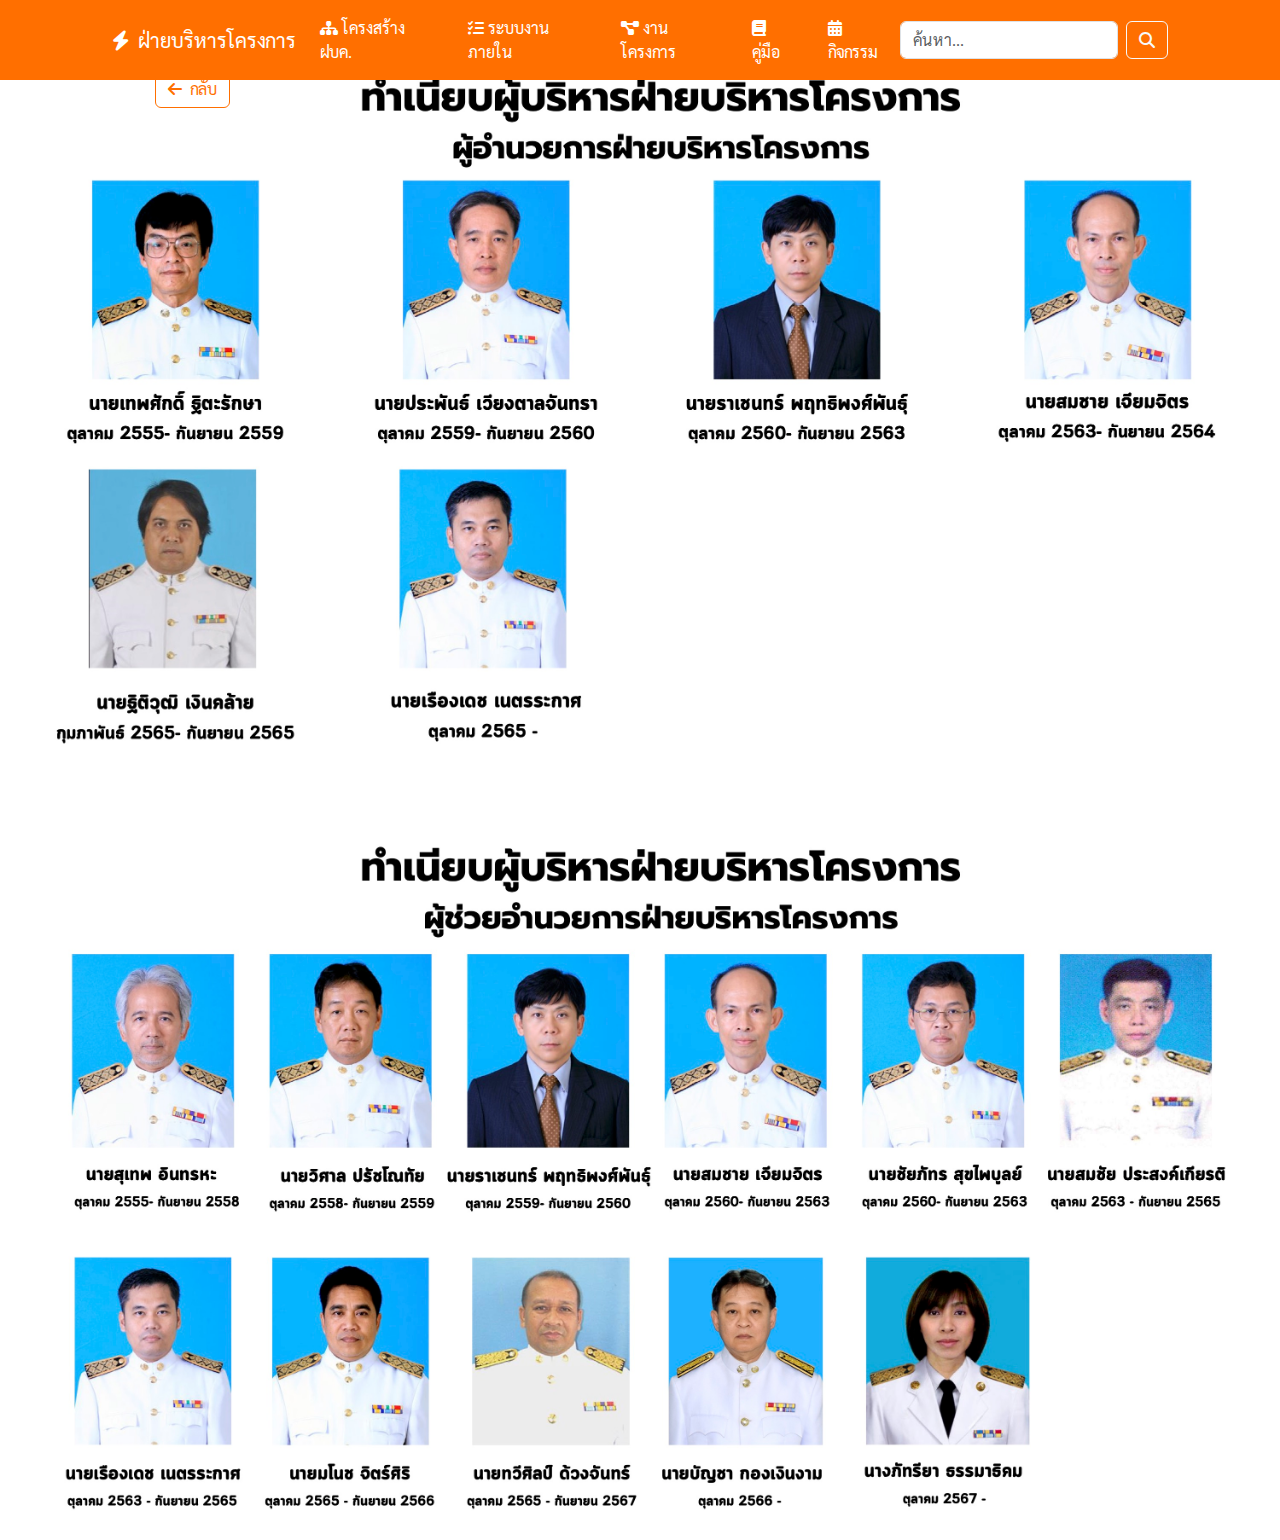
==== executives.html @ dfd63d44 "Add files via upload" ====
<!DOCTYPE html>
<html lang="en">

<head>
    <meta charset="UTF-8">
    <meta name="viewport" content="width=device-width, initial-scale=1.0">
    <title>Executives</title>
    <link rel="stylesheet" href="css/style.css">

    <link href="https://cdn.jsdelivr.net/npm/bootstrap@5.3.5/dist/css/bootstrap.min.css" rel="stylesheet"
        integrity="sha384-SgOJa3DmI69IUzQ2PVdRZhwQ+dy64/BUtbMJw1MZ8t5HZApcHrRKUc4W0kG879m7" crossorigin="anonymous">

    <!-- Bootstrap CSS -->
    <link href="https://cdn.jsdelivr.net/npm/bootstrap@5.3.5/dist/css/bootstrap.min.css" rel="stylesheet">
    <!-- Font Awesome -->
    <link rel="stylesheet" href="https://cdnjs.cloudflare.com/ajax/libs/font-awesome/6.4.0/css/all.min.css">
    <!-- Google Fonts -->
    <link href="https://fonts.googleapis.com/css2?family=Sarabun:wght@400;500&display=swap" rel="stylesheet">
    <style>
        /* Full screen image container */
        .fullscreen-image {
            width: 100%;
            height: 100%;
        }

        /* Image styling */
        .fullscreen-image img {
            width: 100%;
            height: 100%;
            padding-top: 50px;
        }

        /* Responsive adjustments */
        @media (max-width: 768px) {
            .fullscreen-image img {
                object-fit: cover;
            }
        }

        /* Optional: Add overlay text */
        .image-overlay {
            position: absolute;
            bottom: 20px;
            left: 0;
            right: 0;
            text-align: center;
            color: white;
            background-color: rgba(0, 0, 0, 0.5);
            padding: 10px;
        }

        /* Optional: Add overlay text 2 */
        .text-overlay {
            position: absolute;
            top: 20px;
            left: 0;
            right: 0;
            text-align: left;
            padding: 50px 150px;
        }

        /* Back button */
        .back-button {
            position: absolute;
            top: 20px;
            left: 5px;
            z-index: 10;
        }
    </style>
</head>

<body>
    <!-- Header -->
    <header class="menubar">
        <nav class="navbar navbar-expand-xl fixed-top">
            <div class="container-fluid">
                <a class="navbar-brand" href="index.html">
                    <i class="fas fa-bolt me-2"></i>ฝ่ายบริหารโครงการ
                </a>
                <button class="navbar-toggler" type="button" data-bs-toggle="collapse"
                    data-bs-target="#navbarSupportedContent" aria-controls="navbarSupportedContent"
                    aria-expanded="false" aria-label="Toggle navigation">
                    <span class="navbar-toggler-icon"></span>
                </button>
                <div class="collapse navbar-collapse" id="navbarSupportedContent">
                    <ul class="navbar-nav mx-auto mb-2 mb-lg-0 gap-3 gap-xl-3">
                        <li class="nav-item activity-menu" style="position: relative;">
                            <a class="nav-link" href="#">
                                <i class="fas fa-sitemap me-1"></i>โครงสร้าง ฝบค.
                            </a>
                            <div class="activity-submenu">
                                <a href="vision-and-mission.html">วิสัยทัศน์และภาระกิจ</a>
                                <a href="executives.html">ประวัติและความเป็นมา</a>
                                <a
                                    href="https://smartoffice.mea.or.th/org-chart?uuid=A814ED5C-1AF2-4257-BAFC-916417C80F53">คณะผู้บริหาร</a>
                                <a
                                    href="https://smartoffice.mea.or.th/org-chart?uuid=A814ED5C-1AF2-4257-BAFC-916417C80F54">แผนกบริหารทั่วไป</a>
                                <a
                                    href="https://smartoffice.mea.or.th/org-chart?uuid=A814ED5C-1AF2-4257-BAFC-916417C80F55">กองสัญญาว่าจ้าง</a>
                                <a
                                    href="https://smartoffice.mea.or.th/org-chart?uuid=A814ED5C-1AF2-4257-BAFC-916417C80F56">กองบริหารแผนงานโครงการ</a>
                                <a
                                    href="https://smartoffice.mea.or.th/org-chart?uuid=A814ED5C-1AF2-4257-BAFC-916417C80F57">กองประสานแผนงานโครงการ</a>
                                <a
                                    href="https://smartoffice.mea.or.th/org-chart?uuid=A814ED5C-1AF2-4257-BAFC-916417C80F58">กองโครงการสายไฟฟ้าเป็นสายใต้ดิน
                                    1</a>
                                <a
                                    href="https://smartoffice.mea.or.th/org-chart?uuid=A814ED5C-1AF2-4257-BAFC-916417C80F59">กองโครงการสายไฟฟ้าเป็นสายใต้ดิน
                                    2</a>
                                <a href="https://smartoffice.mea.or.th/org-chart?uuid=A814ED5C-1AF2-4257-BAFC-916417C80F60" ">กองโครงการสายไฟฟ้าเป็นสายใต้ดิน 3</a>
                            </div>
                        </li>
                        <li class=" nav-item activity-menu" style="position: relative;">
                                    <a class="nav-link" href="#">
                                        <i class="fas fa-tasks me-1"></i>ระบบงานภายใน
                                    </a>
                                    <div class="activity-submenu">
                                        <a href="http://evserver/bookingVan/index.php?r=book/searchEmpty">ระบบจองรถ</a>
                                        <a
                                            href="https://smartoffice.mea.or.th/manage/meeting-room">ระบบจองห้องประชุม</a>
                                        <a href="https://msign.mea.or.th/accounts/login">Msign</a>
                                        <a href="https://edoc.mea.or.th/login">eDoc</a>
                                        <a href="https://citydata.traffy.in.th/">ข้อร้องเรียน Traffy fondue</a>
                                        <a href="http://cc-ai-rb1.meacallcenter.mea.or.th/MEAO/login">ข้อร้องเรียน
                                            CRM</a>
                                        <a
                                            href="https://meacloud.sharepoint.com/:f:/s/2567509/Evo99h1sWC1EpbihRybyMe8B8ASkWPBsrqzsAsgb8ezvSA?e=4eNMqG">แบบฟอร์มเอกสาร
                                            ฝ่ายบริหารโครงการ</a>
                                        <a href="#">ใบสั่งงาน (E-work Order)</a>
                                    </div>
                        </li>
                        <li class="nav-item activity-menu" style="position: relative;">
                            <a class="nav-link" href="#">
                                <i class="fas fa-project-diagram me-1"></i>งานโครงการ
                            </a>
                            <div class="activity-submenu">
                                <a
                                    href="https://meacloud-my.sharepoint.com/personal/2484912_meanet_mea_or_th/_layouts/15/onedrive.aspx?id=%2Fpersonal%2F2484912%5Fmeanet%5Fmea%5For%5Fth%2FDocuments%2F%E0%B8%81%E0%B8%AD%E0%B8%87%E0%B8%A7%E0%B9%88%E0%B8%B2%E0%B8%88%E0%B9%89%E0%B8%B2%E0%B8%87%E0%B9%81%E0%B8%A5%E0%B8%B0%E0%B8%9A%E0%B8%A3%E0%B8%B4%E0%B8%AB%E0%B8%B2%E0%B8%A3%E0%B8%AA%E0%B8%B1%E0%B8%8D%E0%B8%8D%E0%B8%B2%2F%E0%B8%84%E0%B8%93%E0%B8%B0%20Digital%2FWebsite%20%E0%B8%81%E0%B8%9F%E0%B8%99%2FCheck%20List%20%E0%B9%80%E0%B8%AD%E0%B8%81%E0%B8%AA%E0%B8%B2%E0%B8%A3%E0%B8%9B%E0%B8%A3%E0%B8%B0%E0%B8%81%E0%B8%AD%E0%B8%9A%E0%B8%81%E0%B8%B2%E0%B8%A3%E0%B8%88%E0%B8%B1%E0%B8%94%E0%B8%8B%E0%B8%B7%E0%B9%89%E0%B8%AD%E0%B8%88%E0%B8%B1%E0%B8%94%E0%B8%88%E0%B9%89%E0%B8%B2%E0%B8%87%20%E0%B9%81%E0%B8%A5%E0%B8%B0%E0%B9%80%E0%B8%9A%E0%B8%B4%E0%B8%81%E0%B8%88%E0%B9%88%E0%B8%B2%E0%B8%A2%E0%B9%80%E0%B8%87%E0%B8%B4%E0%B8%99&ga=1">Check
                                    list เอกสารประกอบการจัดซื้อจัดจ้างและเบิกจ่าย</a>
                                <a
                                    href="https://meacloud-my.sharepoint.com/personal/2484912_meanet_mea_or_th/_layouts/15/onedrive.aspx?id=%2Fpersonal%2F2484912%5Fmeanet%5Fmea%5For%5Fth%2FDocuments%2F%E0%B8%81%E0%B8%AD%E0%B8%87%E0%B8%A7%E0%B9%88%E0%B8%B2%E0%B8%88%E0%B9%89%E0%B8%B2%E0%B8%87%E0%B9%81%E0%B8%A5%E0%B8%B0%E0%B8%9A%E0%B8%A3%E0%B8%B4%E0%B8%AB%E0%B8%B2%E0%B8%A3%E0%B8%AA%E0%B8%B1%E0%B8%8D%E0%B8%8D%E0%B8%B2%2F%E0%B8%84%E0%B8%93%E0%B8%B0%20Digital%2FWebsite%20%E0%B8%81%E0%B8%9F%E0%B8%99%2F%E0%B8%82%E0%B9%89%E0%B8%AD%E0%B8%AB%E0%B8%B2%E0%B8%A3%E0%B8%B7%E0%B8%AD%E0%B8%AB%E0%B8%99%E0%B9%88%E0%B8%A7%E0%B8%A2%E0%B8%87%E0%B8%B2%E0%B8%99%E0%B8%A0%E0%B8%B2%E0%B8%A2%E0%B8%99%E0%B8%AD%E0%B8%81%20%E0%B8%81%E0%B8%9F%E0%B8%99&ga=1 ">ข้อหารือหน่วยงานภายนอก</a>
                                <a
                                    href="https://meacloud-my.sharepoint.com/personal/2484912_meanet_mea_or_th/_layouts/15/onedrive.aspx?id=%2Fpersonal%2F2484912%5Fmeanet%5Fmea%5For%5Fth%2FDocuments%2F%E0%B8%81%E0%B8%AD%E0%B8%87%E0%B8%A7%E0%B9%88%E0%B8%B2%E0%B8%88%E0%B9%89%E0%B8%B2%E0%B8%87%E0%B9%81%E0%B8%A5%E0%B8%B0%E0%B8%9A%E0%B8%A3%E0%B8%B4%E0%B8%AB%E0%B8%B2%E0%B8%A3%E0%B8%AA%E0%B8%B1%E0%B8%8D%E0%B8%8D%E0%B8%B2%2F%E0%B8%84%E0%B8%93%E0%B8%B0%20Digital%2FWebsite%20%E0%B8%81%E0%B8%9F%E0%B8%99%2F%E0%B8%82%E0%B9%89%E0%B8%AD%E0%B8%A1%E0%B8%B9%E0%B8%A5%E0%B8%97%E0%B8%B1%E0%B9%88%E0%B8%A7%E0%B9%84%E0%B8%9B%E0%B8%97%E0%B8%B5%E0%B9%88%E0%B9%80%E0%B8%81%E0%B8%B5%E0%B9%88%E0%B8%A2%E0%B8%A7%E0%B8%81%E0%B8%B1%E0%B8%9A%E0%B8%81%E0%B8%B2%E0%B8%A3%E0%B8%88%E0%B8%B1%E0%B8%94%E0%B8%8B%E0%B8%B7%E0%B9%89%E0%B8%AD%E0%B8%88%E0%B8%B1%E0%B8%94%E0%B8%88%E0%B9%89%E0%B8%B2%E0%B8%87%E0%B8%A0%E0%B8%B2%E0%B8%84%E0%B8%A3%E0%B8%B1%E0%B8%90&ga=1">การจัดซื้อจัดจ้างพัสดุภาครัฐ</a>
                                <a
                                    href="https://www.google.com/maps/d/u/0/viewer?mid=1hZbnVw06pg9BlxKOS77xmTcigyTKGec&ll=13.726677430176993%2C100.52829855708879&z=10">แผนที่โครงการฯ
                                    ฝบค.</a>
                                <a
                                    href="https://www.google.com/maps/d/u/0/viewer?mid=19vgGq-gj8wlK47tMoXBlT7Gff4U&hl=en_US&ll=13.725127956901966%2C100.63339249999997&z=11">แผนที่เขตพื้นที่ความรับผิดชอบกรุงเทพมหานคร</a>
                                <a
                                    href="https://www.google.com/maps/d/u/0/viewer?mid=1doapjk1Xt5XpsSEKrb9uqttAwRQ&ll=13.724048573504046%2C100.63278249999993&z=11">แผนที่เขตพื้นที่ความรับผิดชอบตำรวจนครบาล</a>
                            </div>
                        </li>
                        <li class="nav-item activity-menu" style="position: relative;">
                            <a class="nav-link" href="#">
                                <i class="fas fa-book me-1"></i>คู่มือ
                            </a>
                            <div class="activity-submenu">
                                <a
                                    href="https://meacloud.sharepoint.com/:f:/s/2567509/EgqwZldcexRPtqfVxNrJyJwBhhp8AfiyLnwTsEX6SXQISg?e=0ClXE6">คู่มือการใช้งานเว็บไซต์ฝ่ายบริหารโครงการ</a>
                                <a
                                    href="https://meacloud.sharepoint.com/:f:/s/2567509/EtRxeNDS3iNEm7d7I6bTEe0BCeZH7Ft8_-zd9LlhUtb9vw?e=UnuELC">คู่มืออื่นๆ</a>
                            </div>
                        </li>
                        <li class="nav-item activity-menu" style="position: relative;">
                            <a class="nav-link" href="#">
                                <i class="fas fa-calendar-alt me-1"></i>กิจกรรม
                            </a>
                            <div class="activity-submenu">
                                <a href="#">กิจกรรม 5ส.</a>
                                <a href="#">กิจกรรม KAIZEN</a>
                                <a href="#">กิจกรรมตามเทศกาลต่างๆ</a>
                                <a href="#">อบรมสัมนาภายในประเทศ</a>
                                <a href="#">อบรมสัมนาต่างประเทศ</a>
                            </div>
                        </li>
                        <!--<li class="nav-item">
                            <a class="nav-link" href="#">
                                <i class="fas fa-tasks me-1"></i>ระบบงานภายใน
                            </a>
                        </li>-->
                    </ul>
                    <form class="d-flex" role="search">
                        <input class="form-control me-2" type="search" placeholder="ค้นหา..." aria-label="Search">
                        <button class="btn btn-outline-light" type="submit">
                            <i class="fas fa-search"></i>
                        </button>
                    </form>
                </div>
            </div>
        </nav>
    </header>

    <!-- Vision and Mission -->
    <!-- Full Screen Image -->
    <div class="fullscreen-image">
        <img src="/img/executives-1.jpeg" alt="ทำเนียบผู้บริหาร (ผู้อำนวยการฯ)">
        <img src="/img/executives-2.jpeg" alt="ทำเนียบผู้บริหาร (ผู้ช่วยฯ)">

        <!-- Optional Overlay Text 2 -->
        <div class="text-overlay back-button">
            <a href="index.html" class="btn btn-outline-light" style="color: #FF6F00; border-color: #FF6F00;">
                <i class="fas fa-arrow-left me-2"></i>กลับ
            </a>
        </div>

        <!-- Optional Overlay Text -->
        <!--
        <div class="image-overlay">
            <h1>วิสัยทัศน์และพันธกิจ</h1>
            <p>ฝ่ายบริหารโครงการ การไฟฟ้านครหลวง</p>
        </div>-->
    </div>


    <!-- JavaScript -->
    <script src="https://cdn.jsdelivr.net/npm/bootstrap@5.3.5/dist/js/bootstrap.bundle.min.js"></script>
    <script src="js/script.js"></script>
    <script>
        // Optional: Prevent context menu on image
        document.querySelector('.fullscreen-image img').addEventListener('contextmenu', function (e) {
            e.preventDefault();
        });

        // Optional: Add keyboard navigation
        document.addEventListener('keydown', function (e) {
            if (e.key === 'Escape') {
                // Add functionality to close if needed
            }
        });
    </script>
</body>

</html>
---- css/style.css ----
* {
    margin: 0;
    padding: 0;
    box-sizing: border-box;
    font-family: 'Sarabun', sans-serif;
}

.container {
    width: 960px;
    /*width: 100%;*/
    margin: 0 auto;
}

.menubar .navbar {
    /*background-color: #FF6F00;*/
    background: #FF6F00;
    padding-left: 100px;
    padding-right: 100px;
}

.navbar-brand,
.nav-link {
    color: white !important;
}

/* สไตล์เมนูกิจกรรม */
.activity-submenu {
    display: none;
    position: absolute;
    background-color: white;
    min-width: 300px;
    border-radius: 5px;
    box-shadow: 0px 8px 16px 0px rgba(0, 0, 0, 0.2);
    z-index: 1;
}

.activity-submenu a {
    color: black !important;
    padding: 12px 16px;
    text-decoration: none;
    display: block;
}

.activity-submenu a:hover {
    background-color: #FF6F00;
    /* สีส้มเข้มเมื่อ hover */
}

.nav-item.activity-menu:hover .activity-submenu {
    display: block;
}

/* ---banner--- */
.banner {
    width: 100%;
    height: 40px;
    background: #015483;
}

.banner p {
    margin: 50px;
    color: white;
    font-size: 16px;
    font-weight: bold;
    text-align: center;
    padding-top: 10px;
}

/* Footer styles */
.footer {
    background-color: #34495e;
    /*background: #0074D9;*/
    color: white;
    padding: 30px 0 0;
    margin-top: 50px;
}

.contact-info {
    margin-left: 50px;
    margin-bottom: 20px;
}

.contact-info h6 {
    font-weight: bold;
    color: #f1c40f;
}

.cols-1 {
    display: flex;
    flex-wrap: wrap;
    gap: 10px;
    margin-bottom: 20px;
}

.cols-1 button {
    background-color: #3498db;
    color: white;
    border: none;
    padding: 8px 15px;
    border-radius: 5px;
}

.final {
    background-color: #2c3e50;
    padding: 15px 0 5px 0;
    text-align: center;
}

.final a {
    color: #f1c40f;
    text-decoration: none;
}

/* Fullscreen Slideshow */
.fullscreen-slideshow {
    position: relative;
    width: 100%;
    height: 480px;
    /* เปลี่ยนจาก 100vh เป็น 720px */
}

.fullscreen-slide {
    position: absolute;
    width: 100%;
    height: 480px;
    /* เปลี่ยนจาก height: 100%; เป็นกำหนดความสูงเท่ากับ container */
    opacity: 0;
    transition: opacity 1s ease-in-out;
    background-size: cover;
    background-position: center;
}

.fullscreen-slide.active {
    opacity: 1;
}

.slide-content {
    position: absolute;
    bottom: 60px;
    /* ปรับระยะจากด้านล่าง เดิมคือ bottom: 100px;*/
    left: 0;
    right: 0;
    color: white;
    text-align: center;
    background-color: rgba(0, 0, 0, 0.5);
    padding: 20px;
    max-width: 800px;
    margin: 0 auto;
    border-radius: 5px;
}

.slide-nav {
    position: absolute;
    top: 50%;
    width: 100%;
    display: flex;
    justify-content: space-between;
    padding: 0 20px;
    transform: translateY(-50%);
    z-index: 10;
}

.slide-nav-btn {
    color: white;
    font-size: 2rem;
    cursor: pointer;
    background-color: rgba(0, 0, 0, 0.5);
    width: 50px;
    height: 50px;
    display: flex;
    align-items: center;
    justify-content: center;
    border-radius: 50%;
    user-select: none;
}

.slide-dots {
    position: absolute;
    bottom: -40px;
    left: 0;
    right: 0;
    text-align: center;
    z-index: 10;
}

.slide-dot {
    display: inline-block;
    width: 20px;
    height: 20px;
    border-radius: 50%;
    background-color: rgba(70, 61, 61, 0.5);
    margin: 0 5px;
    cursor: pointer;
    transition: background-color 0.3s;
}

.slide-dot.active {
    background-color: #FF6F00;
    width: 40px;
    height: 20px;
    border-radius: 10px;
}

@media (max-width: 768px) {

    .fullscreen-slideshow,
    .fullscreen-slide {
        height: 400px;
        /* ความสูงสำหรับมือถือ */
    }
}

/* สไตล์ส่วน MEA SMART MANAGEMENT */
.services {
    background-color: #f8f9fa;
    padding: 40px 0;
}

.services-wrapper {
    max-width: 1200px;
    margin: 0 auto;
    padding: 0 20px;
}

.services-items {
    display: flex;
    flex-direction: column;
    align-items: center;
    background: white;
    border-radius: 12px;
    padding: 30px;
    box-shadow: 0 4px 12px rgba(0, 0, 0, 0.1);
    transition: all 0.3s ease;
    height: 100%;
}

.services-items:hover {
    transform: translateY(-10px);
    box-shadow: 0 8px 24px rgba(0, 0, 0, 0.15);
}

.services-items img {
    width: 120px;
    height: 120px;
    object-fit: contain;
    margin-bottom: 20px;
}

.services-items a {
    font-size: 1.3rem;
    color: #2c3e50;
    font-weight: bold;
    text-decoration: none;
    text-align: center;
    transition: color 0.3s;
}

.services-items a:hover {
    color: #e74c3c;
}

/* การจัดเรียง Grid */
@media (min-width: 768px) {
    .services-wrapper {
        display: grid;
        grid-template-columns: repeat(3, 1fr);
        gap: 30px;
    }
}

@media (max-width: 767px) {
    .services-wrapper {
        display: grid;
        grid-template-columns: 1fr;
        gap: 20px;
    }

    .services-items {
        padding: 20px;
    }
}

/* สไตล์ส่วนแผนที่โครงการฯ และกิจกรรมล่าสุด */
.recent {
    display: flex;
    flex-wrap: wrap;
    gap: 30px;
    padding: 20px 5%;
    background-color: #f5f7fa;
}

.recent-left,
.recent-right {
    flex: 1;
    min-width: 300px;
}

/* ส่วนแผนที่ */
.recent-left {
    display: flex;
    flex-direction: column;
    gap: 20px;
}

.recent-left iframe {
    width: 100%;
    height: 400px;
    border: none;
    border-radius: 10px;
    box-shadow: 0 4px 12px rgba(0, 0, 0, 0.1);
}

.recent-left a {
    font-size: 1.3rem;
    color: #2c3e50;
    font-weight: bold;
    text-decoration: none;
    text-align: center;
    transition: color 0.3s;
    padding: 10px;
}

.recent-left a:hover {
    color: #e74c3c;
}

.slide-dots1 {
    position: absolute;
    bottom: 60px;
    left: 0;
    right: 0;
    text-align: center;
    z-index: 10;
}

.dot1 {
    display: inline-block;
    width: 16px;
    height: 16px;
    border-radius: 50%;
    background-color: rgba(255, 255, 255, 0.5);
    margin: 0 5px;
    cursor: pointer;
    transition: background-color 0.3s;
}

.dot1.active {
    background-color: whitesmoke;
    width: 32px;
    height: 16px;
    border-radius: 8px;
}

/* ส่วนสไลด์รูปภาพ */
.recent-right {
    display: flex;
    flex-direction: column;
    gap: 30px;
}

.slideshow-container {
    position: relative;
    width: 100%;
    height: 400px;
    /* เท่ากับความสูงของแผนที่ */
    border-radius: 10px;
    overflow: hidden;
    box-shadow: 0 4px 12px rgba(0, 0, 0, 0.1);
}

.activity-slide {
    position: absolute;
    width: 100%;
    height: 100%;
    opacity: 0;
    transition: opacity 1s ease-in-out;
}

.activity-slide.active {
    opacity: 1;
}

.activity-slide img {
    width: 100%;
    height: 100%;
    object-fit: cover;
}

.slide-caption {
    position: absolute;
    bottom: 0;
    left: 0;
    right: 0;
    background: rgba(0, 0, 0, 0.7);
    color: white;
    padding: 15px;
    font-size: 1.2rem;
    text-align: center;
    text-decoration: none;
    transition: background 0.3s;
}

.slide-caption:hover {
    background: rgba(231, 76, 60, 0.8);
}

.slide-nav {
    position: absolute;
    top: 50%;
    width: 100%;
    display: flex;
    justify-content: space-between;
    padding: 0 15px;
    transform: translateY(-50%);
    z-index: 10;
}

.slide-nav-btn {
    color: white;
    font-size: 2rem;
    cursor: pointer;
    background-color: rgba(0, 0, 0, 0.5);
    width: 40px;
    height: 40px;
    display: flex;
    align-items: center;
    justify-content: center;
    border-radius: 50%;
    user-select: none;
}

/* สไตล์ปุ่มแบบลิงก์ */
.custom-btn {
    display: inline-block;
    background-color: #3498db;
    color: white;
    border: none;
    padding: 12px 60px;
    border-radius: 15px;
    font-size: 1rem;
    cursor: pointer;
    transition: all 0.3s;
    box-shadow: 0 2px 5px rgba(0, 0, 0, 0.1);
    text-decoration: none;
    text-align: center;
}

.custom-btn:hover {
    background-color: #2980b9;
    transform: translateY(-3px);
    box-shadow: 0 4px 8px rgba(0, 0, 0, 0.2);
    color: white;
}

/* ส่วนปุ่มต่างๆ */
.recent-bottom {
    display: flex;
    flex-wrap: wrap;
    gap: 15px;
    justify-content: center;
}
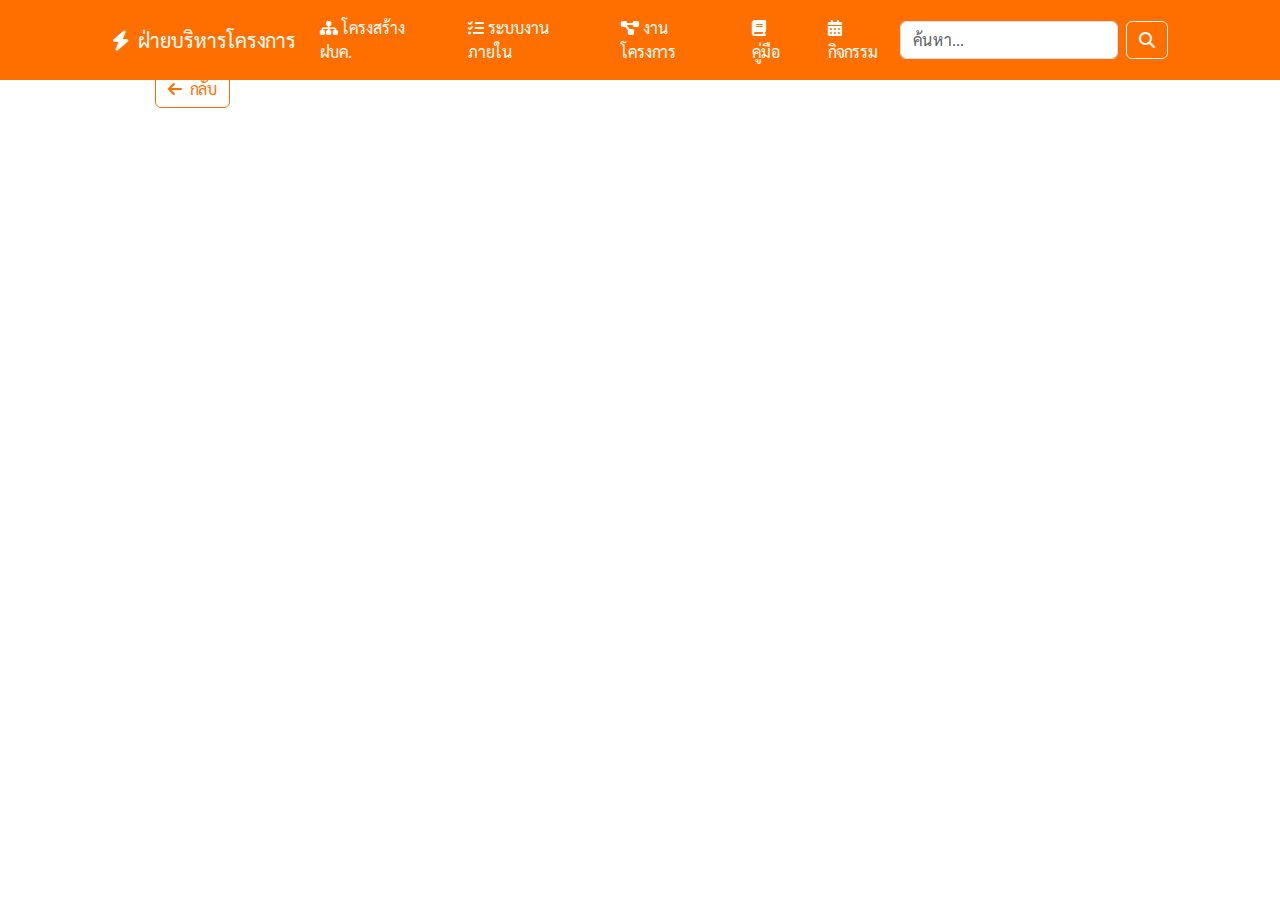
==== commit 774222a2: "Update executives.html" ====
--- a/executives.html
+++ b/executives.html
@@ -193,8 +193,8 @@
     <!-- Vision and Mission -->
     <!-- Full Screen Image -->
     <div class="fullscreen-image">
-        <img src="/img/executives-1.jpeg" alt="ทำเนียบผู้บริหาร (ผู้อำนวยการฯ)">
-        <img src="/img/executives-2.jpeg" alt="ทำเนียบผู้บริหาร (ผู้ช่วยฯ)">
+        <img src="/Website-MEA/img/executives-1.jpeg" alt="ทำเนียบผู้บริหาร (ผู้อำนวยการฯ)">
+        <img src="/Website-MEA/img/executives-2.jpeg" alt="ทำเนียบผู้บริหาร (ผู้ช่วยฯ)">
 
         <!-- Optional Overlay Text 2 -->
         <div class="text-overlay back-button">
@@ -230,4 +230,4 @@
     </script>
 </body>
 
-</html>+</html>
